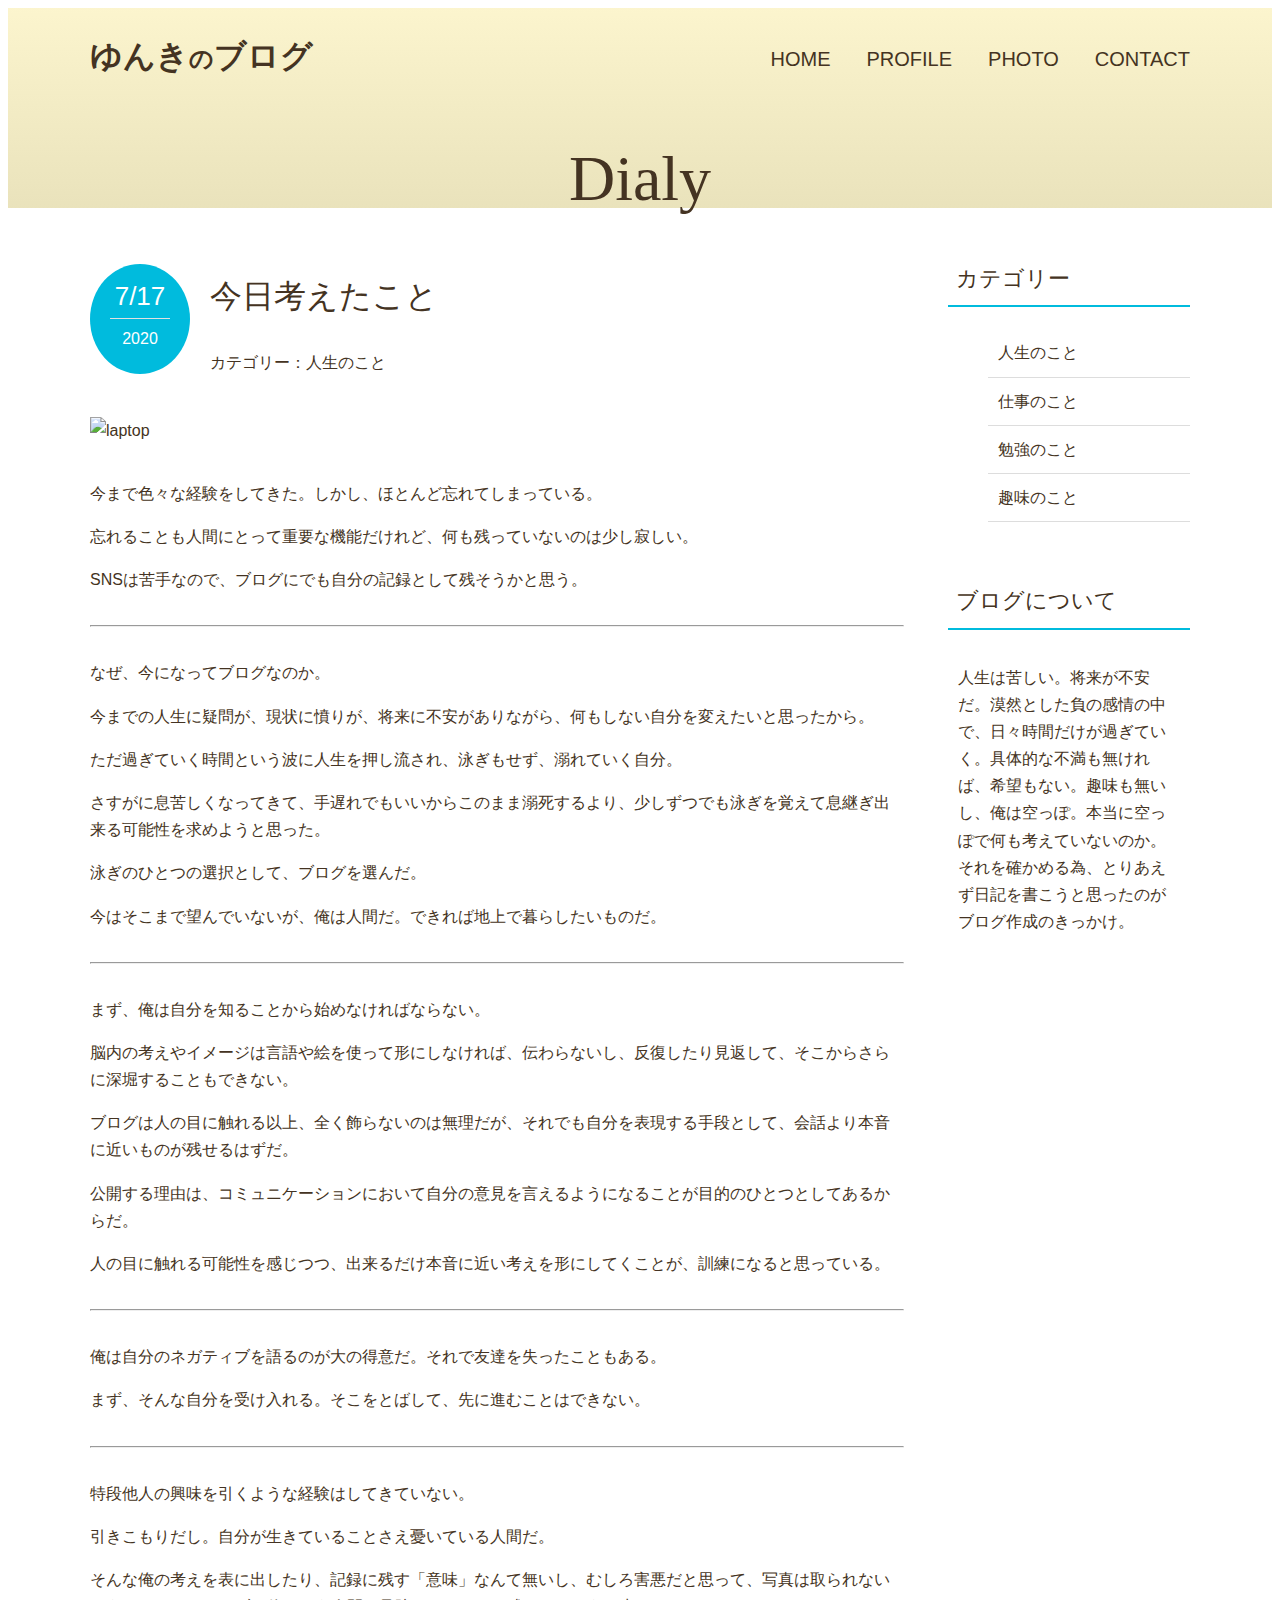
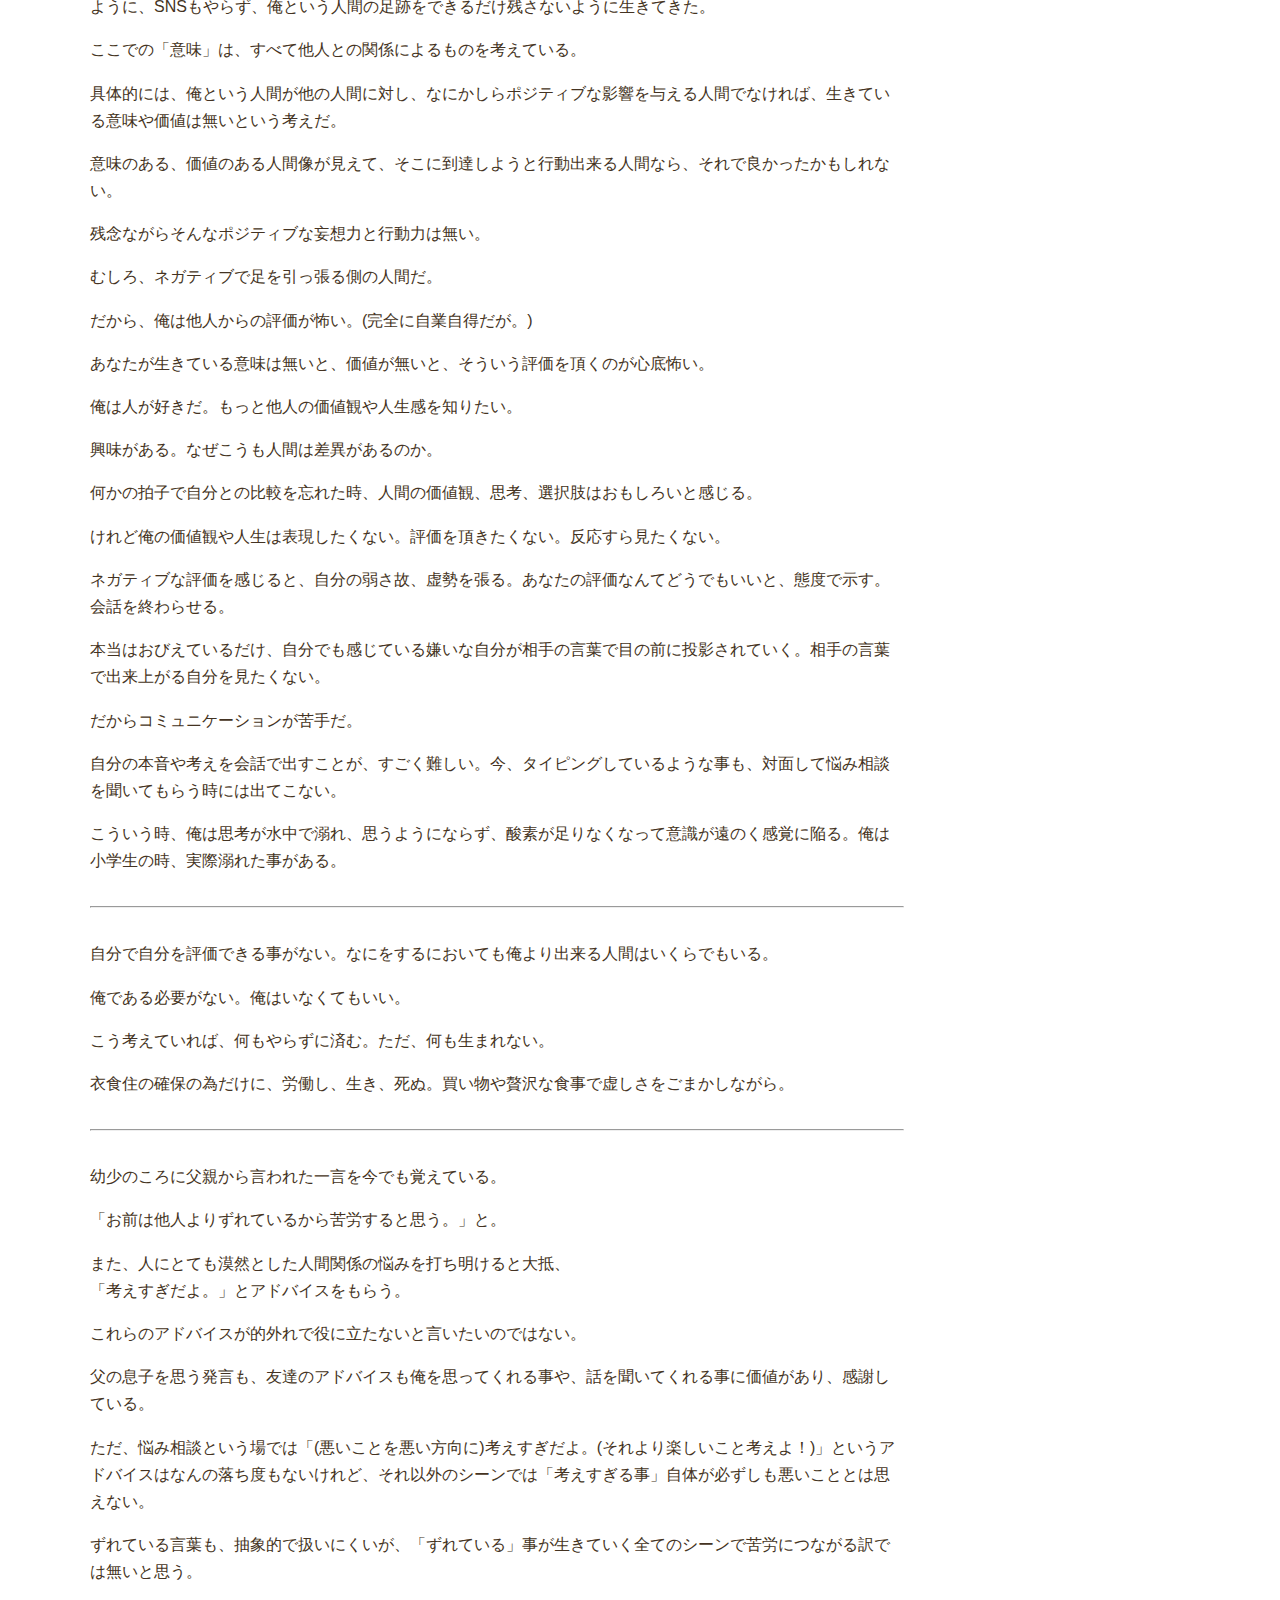
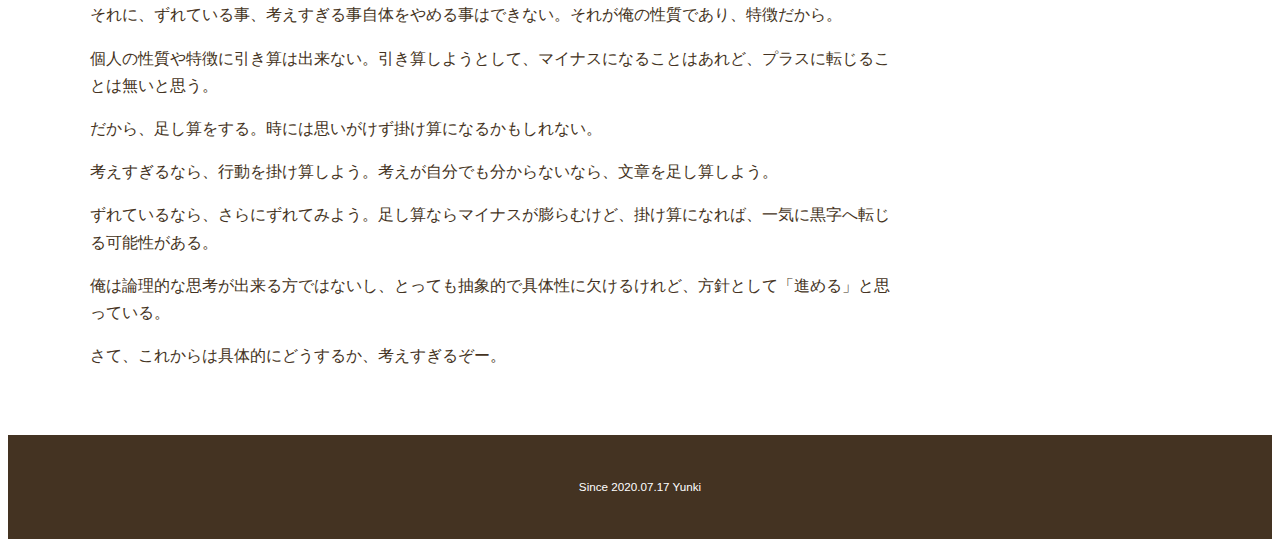
==== dialy.html @ 30a4ca78 "Update dialy.html" ====
<!doctype html>
<html lang="ja">
    <head>
        <meta charset="UTF-8">
        <meta name="description" content="日記、考えたことを記録する場所">
        <meta name="viewport" content="width=device-width, initial-scale=1.0, maximum-scale=1.0, minimum-scale=1.0">
            <title>ゆんきdialy</title>
        <link rel="stylesheet" href="https://unpkg.com/ress/dist/ress.min.css">
        <link href="https://fonts.googleapis.com/css?family=Philosopher" rel="stylesheet">
        <link href="https://shiro06yuki.github.io/mysite/style.css" rel="stylesheet">
        <script src="js/jquery-2.1.4.min.js"></script>
        <script src="js/style.js"></script>
        
        <!-- Favicon -->
        <link rel="icon" type="image/png" href="img/y.png">
            
    </head> 

    <body>
        <div id="dialy" class="big-bg">
        <header class="page-header wrapper">
            <h1><a href="index.html" class="home-title">ゆんき<span class="no">の</span>ブログ</a></h1>
            <nav>
             <ul class="main-nav">
                <li><a href="index.html">Home</a></li>
                <li><a href="" >Profile</a></li>
                <li><a href="" >Photo</a></li>
                <li><a href="" >Contact</a></li>
             </ul>
            </nav>
        </header>
        <div class="wrapper">
            <h2 class="page-title ">Dialy</h2>
        </div><!-- /.wrapper -->
        </div>

        <div class="dialy-contents wrapper">
            <article>
                <header class="post-info">
                  <h2 class="post-title">今日考えたこと</h2>
                  <p class="post-date">7/17 <span>2020</span></p>
                  <p class="post-cat">カテゴリー：人生のこと</p>
                </header>
                <img src="https://shiro06yuki/github.io/img/laptop.png" alt="laptop">
                <P>今まで色々な経験をしてきた。しかし、ほとんど忘れてしまっている。</P>
                <p>忘れることも人間にとって重要な機能だけれど、何も残っていないのは少し寂しい。</p>
                <p>SNSは苦手なので、ブログにでも自分の記録として残そうかと思う。</p>
                <hr>
                <p>なぜ、今になってブログなのか。</p>
                <p>今までの人生に疑問が、現状に憤りが、将来に不安がありながら、何もしない自分を変えたいと思ったから。</p>
                <p>ただ過ぎていく時間という波に人生を押し流され、泳ぎもせず、溺れていく自分。</p>
                <p>さすがに息苦しくなってきて、手遅れでもいいからこのまま溺死するより、少しずつでも泳ぎを覚えて息継ぎ出来る可能性を求めようと思った。</p>
                <P>泳ぎのひとつの選択として、ブログを選んだ。</P>
                <p>今はそこまで望んでいないが、俺は人間だ。できれば地上で暮らしたいものだ。</p>
                <hr>
                <p>まず、俺は自分を知ることから始めなければならない。</p>
                <p>脳内の考えやイメージは言語や絵を使って形にしなければ、伝わらないし、反復したり見返して、そこからさらに深堀することもできない。</p>
                <p>ブログは人の目に触れる以上、全く飾らないのは無理だが、それでも自分を表現する手段として、会話より本音に近いものが残せるはずだ。</p>
                <p>公開する理由は、コミュニケーションにおいて自分の意見を言えるようになることが目的のひとつとしてあるからだ。</p>
                <p>人の目に触れる可能性を感じつつ、出来るだけ本音に近い考えを形にしてくことが、訓練になると思っている。</p>
                <hr>
                <p>俺は自分のネガティブを語るのが大の得意だ。それで友達を失ったこともある。</p>
                <p>まず、そんな自分を受け入れる。そこをとばして、先に進むことはできない。</p>
                <hr>
                <p>特段他人の興味を引くような経験はしてきていない。</p>
                <p>引きこもりだし。自分が生きていることさえ憂いている人間だ。</p>
                <p>そんな俺の考えを表に出したり、記録に残す「意味」なんて無いし、むしろ害悪だと思って、写真は取られないように、SNSもやらず、俺という人間の足跡をできるだけ残さないように生きてきた。</p>
                <p>ここでの「意味」は、すべて他人との関係によるものを考えている。</p>
                <p>具体的には、俺という人間が他の人間に対し、なにかしらポジティブな影響を与える人間でなければ、生きている意味や価値は無いという考えだ。</p>
                <p>意味のある、価値のある人間像が見えて、そこに到達しようと行動出来る人間なら、それで良かったかもしれない。</p>
                <p>残念ながらそんなポジティブな妄想力と行動力は無い。</p>
                <p>むしろ、ネガティブで足を引っ張る側の人間だ。</p>
                <p>だから、俺は他人からの評価が怖い。(完全に自業自得だが。)</p>
                <p>あなたが生きている意味は無いと、価値が無いと、そういう評価を頂くのが心底怖い。</p>
                <p>俺は人が好きだ。もっと他人の価値観や人生感を知りたい。</p>
                <p>興味がある。なぜこうも人間は差異があるのか。</p>
                <p>何かの拍子で自分との比較を忘れた時、人間の価値観、思考、選択肢はおもしろいと感じる。</p>
                <p>けれど俺の価値観や人生は表現したくない。評価を頂きたくない。反応すら見たくない。</p>
                <p>ネガティブな評価を感じると、自分の弱さ故、虚勢を張る。あなたの評価なんてどうでもいいと、態度で示す。会話を終わらせる。</p>
                <p>本当はおびえているだけ、自分でも感じている嫌いな自分が相手の言葉で目の前に投影されていく。相手の言葉で出来上がる自分を見たくない。</p>
                <p>だからコミュニケーションが苦手だ。</p>
                <p>自分の本音や考えを会話で出すことが、すごく難しい。今、タイピングしているような事も、対面して悩み相談を聞いてもらう時には出てこない。</p>
                <p>こういう時、俺は思考が水中で溺れ、思うようにならず、酸素が足りなくなって意識が遠のく感覚に陥る。俺は小学生の時、実際溺れた事がある。</p>
                <hr>
                <p>自分で自分を評価できる事がない。なにをするにおいても俺より出来る人間はいくらでもいる。</p>
                <P>俺である必要がない。俺はいなくてもいい。</P>
                <p>こう考えていれば、何もやらずに済む。ただ、何も生まれない。</p>
                <p>衣食住の確保の為だけに、労働し、生き、死ぬ。買い物や贅沢な食事で虚しさをごまかしながら。</P>
                <hr>
                <p>幼少のころに父親から言われた一言を今でも覚えている。</p>
                <p>「お前は他人よりずれているから苦労すると思う。」と。</p>
                <p>また、人にとても漠然とした人間関係の悩みを打ち明けると大抵、<br>
                   「考えすぎだよ。」とアドバイスをもらう。</p>
                <p>これらのアドバイスが的外れで役に立たないと言いたいのではない。</p>
                <p>父の息子を思う発言も、友達のアドバイスも俺を思ってくれる事や、話を聞いてくれる事に価値があり、感謝している。</p>
                <p>ただ、悩み相談という場では「(悪いことを悪い方向に)考えすぎだよ。(それより楽しいこと考えよ！)」というアドバイスはなんの落ち度もないけれど、それ以外のシーンでは「考えすぎる事」自体が必ずしも悪いこととは思えない。</p>
                <p>ずれている言葉も、抽象的で扱いにくいが、「ずれている」事が生きていく全てのシーンで苦労につながる訳では無いと思う。</p>
                <p>それに、ずれている事、考えすぎる事自体をやめる事はできない。それが俺の性質であり、特徴だから。</p>
                <p>個人の性質や特徴に引き算は出来ない。引き算しようとして、マイナスになることはあれど、プラスに転じることは無いと思う。</p>
                <p>だから、足し算をする。時には思いがけず掛け算になるかもしれない。</p>
                <p>考えすぎるなら、行動を掛け算しよう。考えが自分でも分からないなら、文章を足し算しよう。</p>
                <p>ずれているなら、さらにずれてみよう。足し算ならマイナスが膨らむけど、掛け算になれば、一気に黒字へ転じる可能性がある。</p>
                <p>俺は論理的な思考が出来る方ではないし、とっても抽象的で具体性に欠けるけれど、方針として「進める」と思っている。</p>
                <p>さて、これからは具体的にどうするか、考えすぎるぞー。</p>    
            </article>
            <aside>
                <h3 class="sub-title">カテゴリー</h3>
                <ul class="sub-menu">
                    <li><a href="#">人生のこと</a></li>
                    <li><a href="#">仕事のこと</a></li>
                    <li><a href="#">勉強のこと</a></li>
                    <li><a href="#">趣味のこと</a></li>
                </ul>

                <h3 class="sub-title">ブログについて</h3>
                <p>人生は苦しい。将来が不安だ。漠然とした負の感情の中で、日々時間だけが過ぎていく。具体的な不満も無ければ、希望もない。趣味も無いし、俺は空っぽ。本当に空っぽで何も考えていないのか。それを確かめる為、とりあえず日記を書こうと思ったのがブログ作成のきっかけ。
                </p>
            </aside>
        </div><!-- /.news-contents -->

        <footer>
            <div class="wrapper">
                <p><small>Since 2020.07.17 Yunki</small></p>
            </div>
        </footer>
    </body>       
</html>
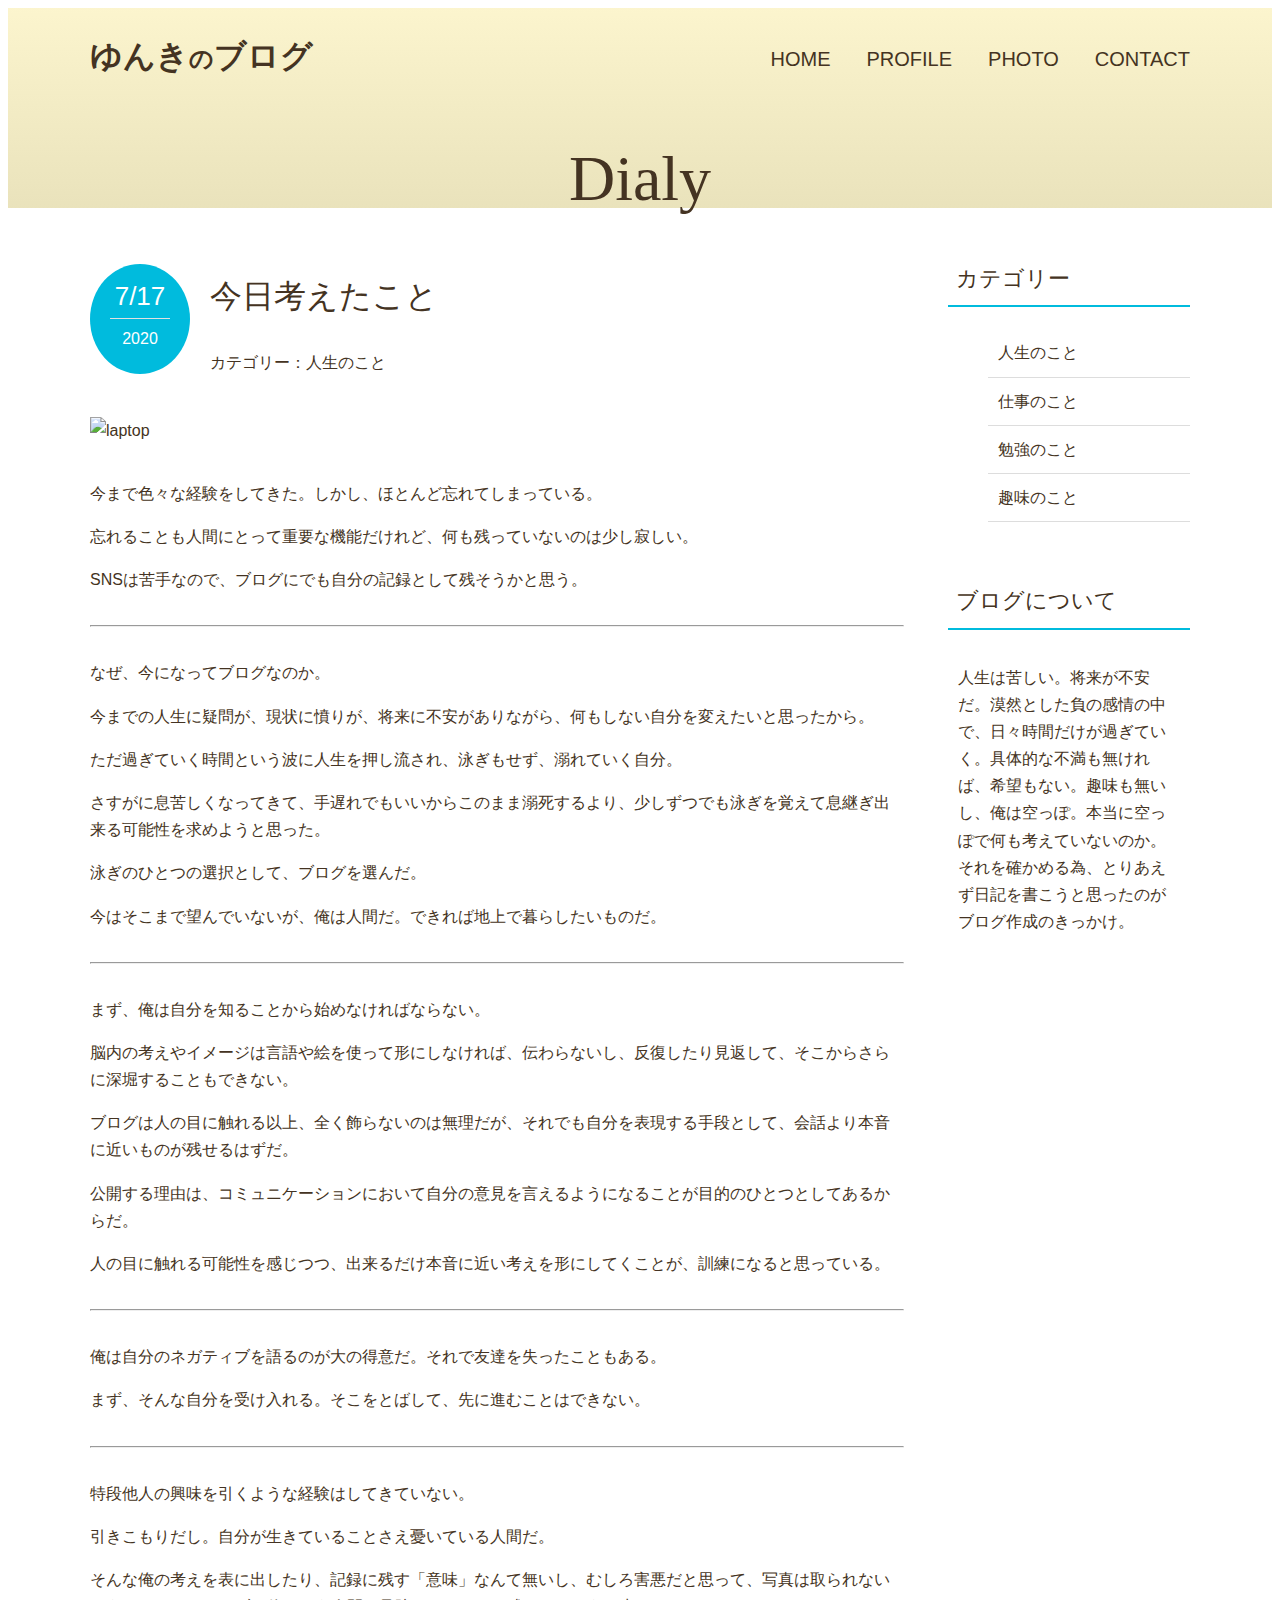
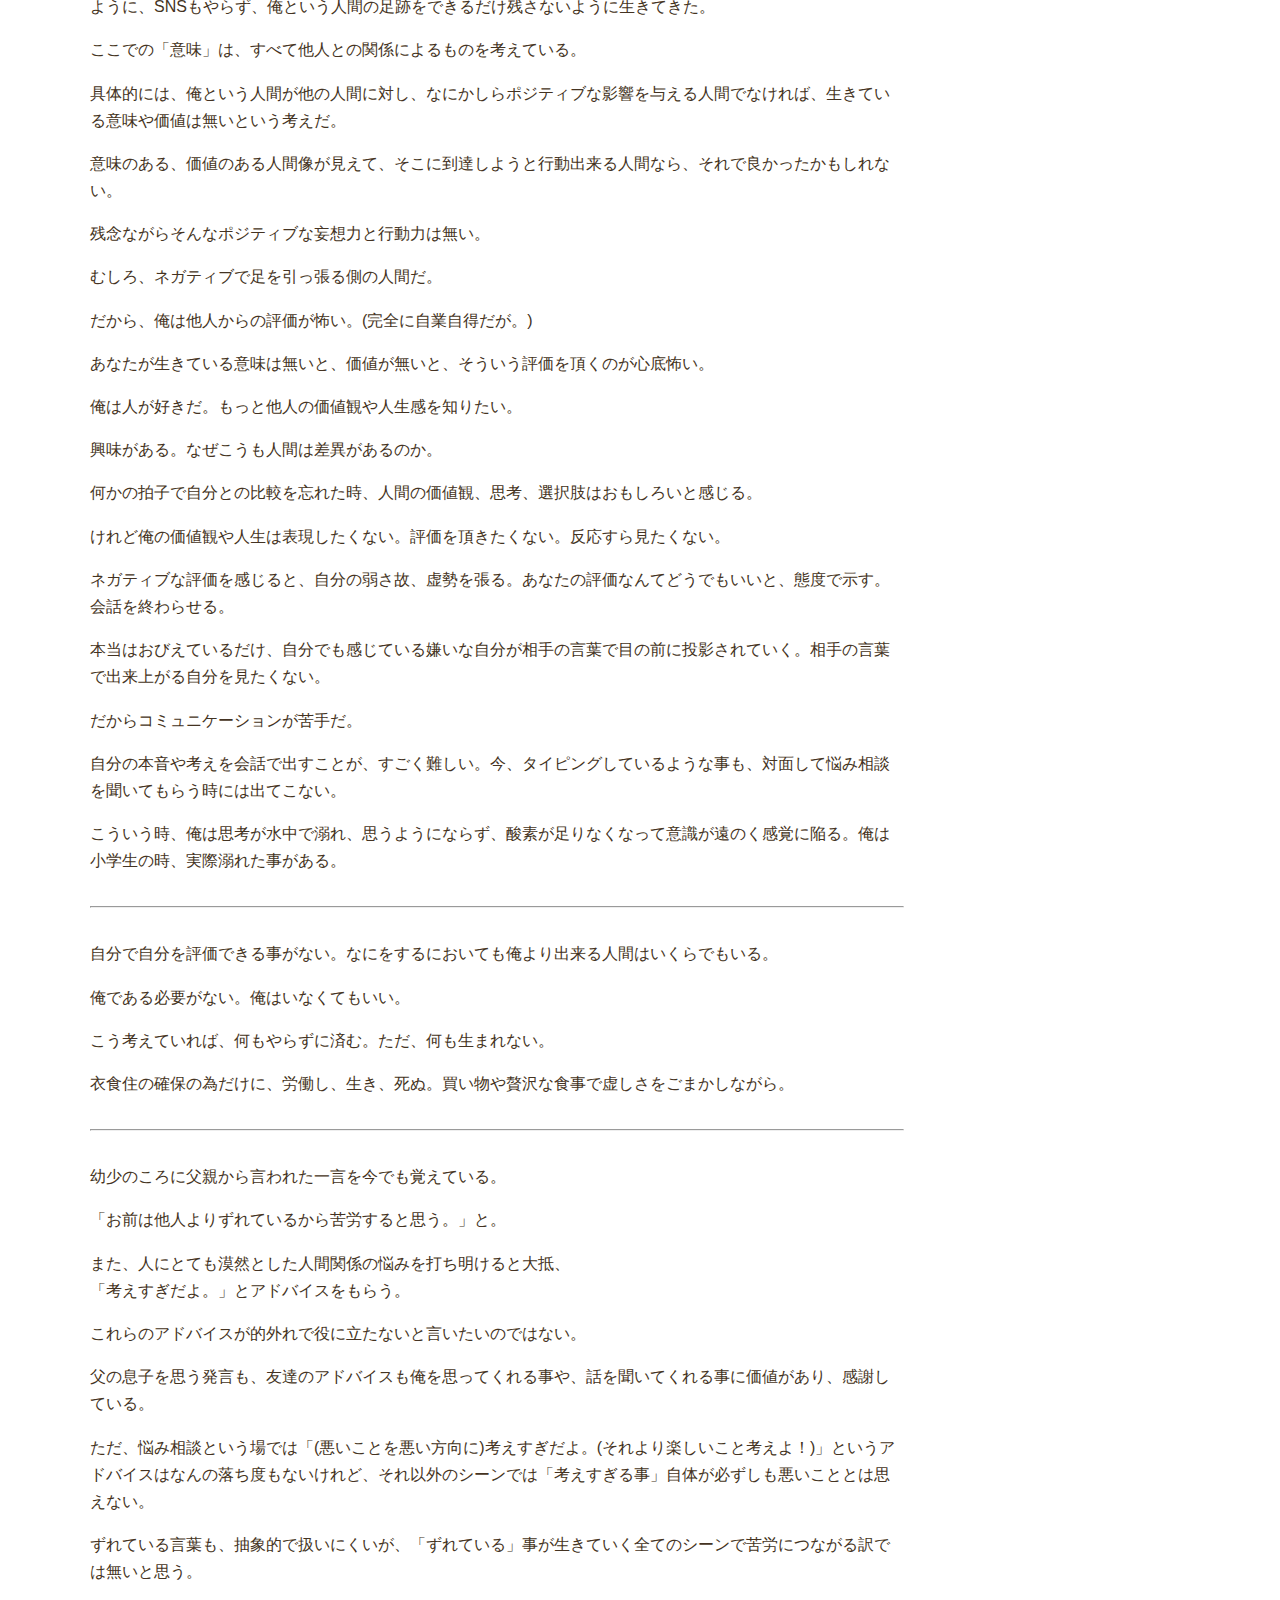
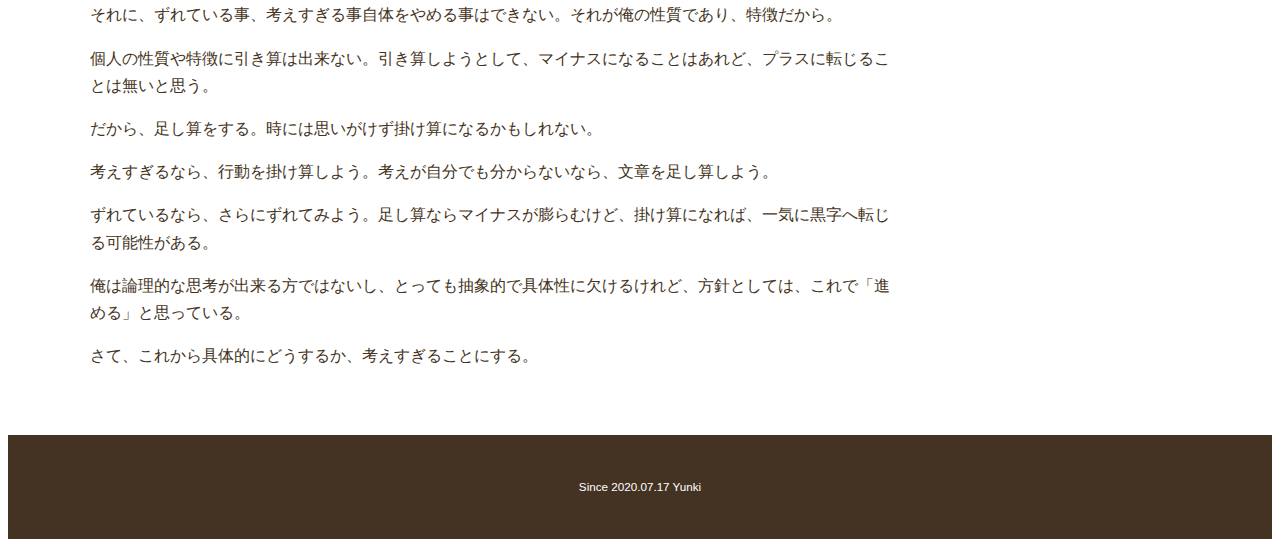
==== commit 7263df6e: "Update dialy.html" ====
--- a/dialy.html
+++ b/dialy.html
@@ -12,7 +12,7 @@
         <script src="js/style.js"></script>
         
         <!-- Favicon -->
-        <link rel="icon" type="image/png" href="img/y.png">
+        <link rel="icon" type="image/png" href="https://github.com/shiro06yuki/mysite/blob/master/y.png?raw=true">
             
     </head> 
 
@@ -41,7 +41,7 @@
                   <p class="post-date">7/17 <span>2020</span></p>
                   <p class="post-cat">カテゴリー：人生のこと</p>
                 </header>
-                <img src="https://shiro06yuki/github.io/img/laptop.png" alt="laptop">
+                <img src="https://github.com/shiro06yuki/mysite/blob/master/laptop.png?raw=true" alt="laptop">
                 <P>今まで色々な経験をしてきた。しかし、ほとんど忘れてしまっている。</P>
                 <p>忘れることも人間にとって重要な機能だけれど、何も残っていないのは少し寂しい。</p>
                 <p>SNSは苦手なので、ブログにでも自分の記録として残そうかと思う。</p>
@@ -100,8 +100,8 @@
                 <p>だから、足し算をする。時には思いがけず掛け算になるかもしれない。</p>
                 <p>考えすぎるなら、行動を掛け算しよう。考えが自分でも分からないなら、文章を足し算しよう。</p>
                 <p>ずれているなら、さらにずれてみよう。足し算ならマイナスが膨らむけど、掛け算になれば、一気に黒字へ転じる可能性がある。</p>
-                <p>俺は論理的な思考が出来る方ではないし、とっても抽象的で具体性に欠けるけれど、方針として「進める」と思っている。</p>
-                <p>さて、これからは具体的にどうするか、考えすぎるぞー。</p>    
+                <p>俺は論理的な思考が出来る方ではないし、とっても抽象的で具体性に欠けるけれど、方針としては、これで「進める」と思っている。</p>
+                <p>さて、これから具体的にどうするか、考えすぎることにする。</p>    
             </article>
             <aside>
                 <h3 class="sub-title">カテゴリー</h3>
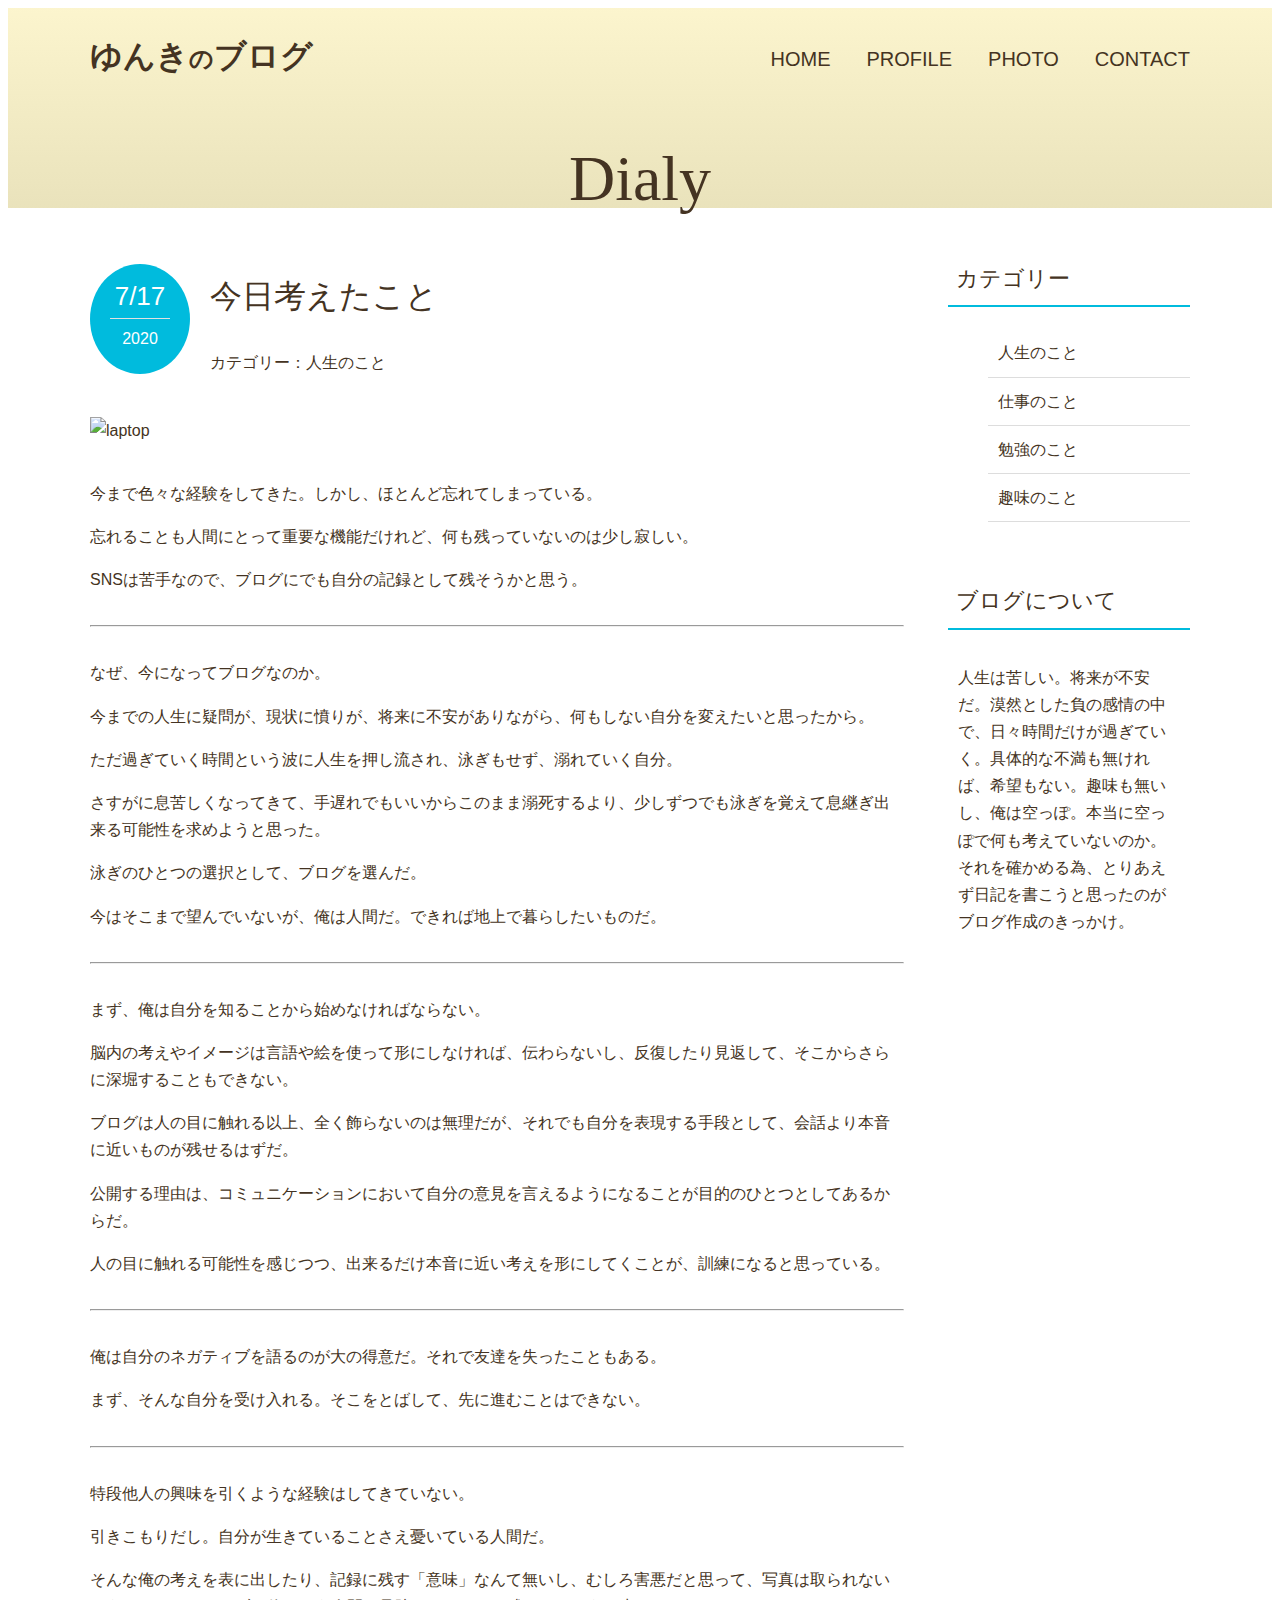
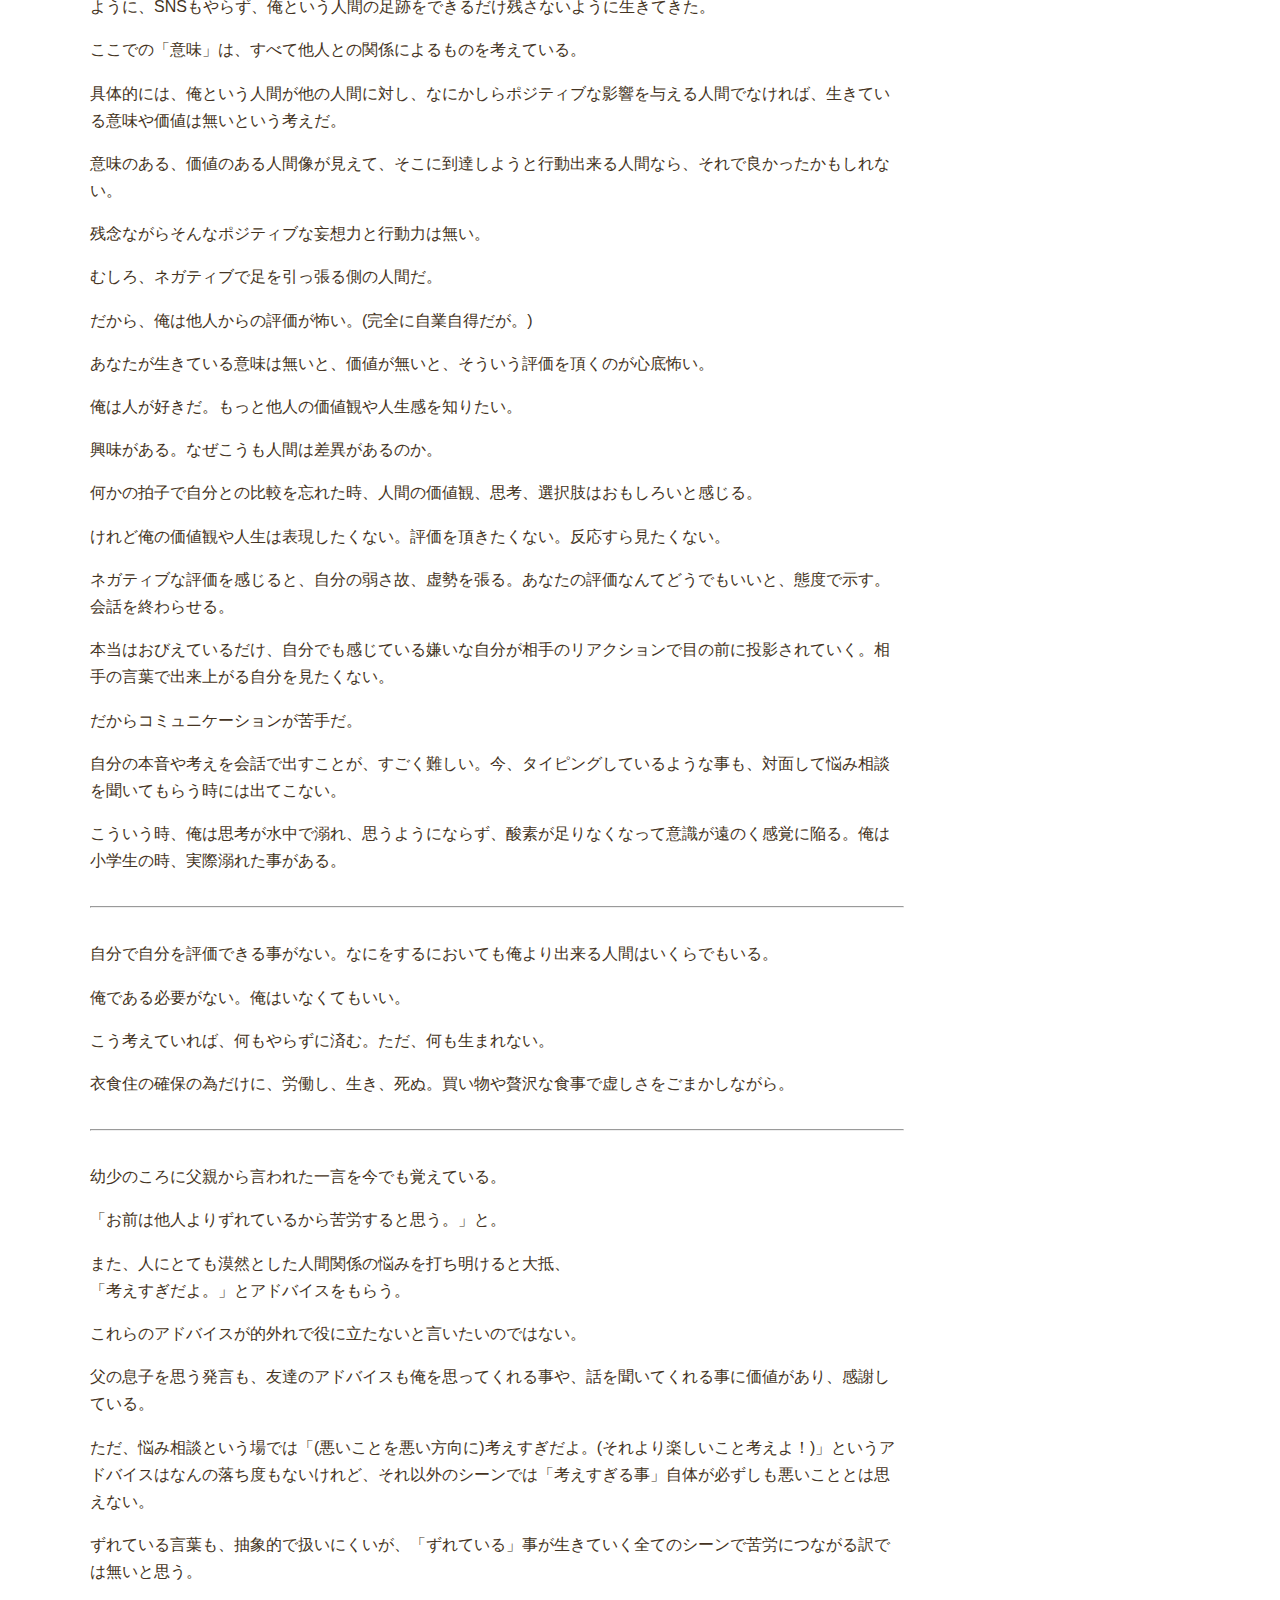
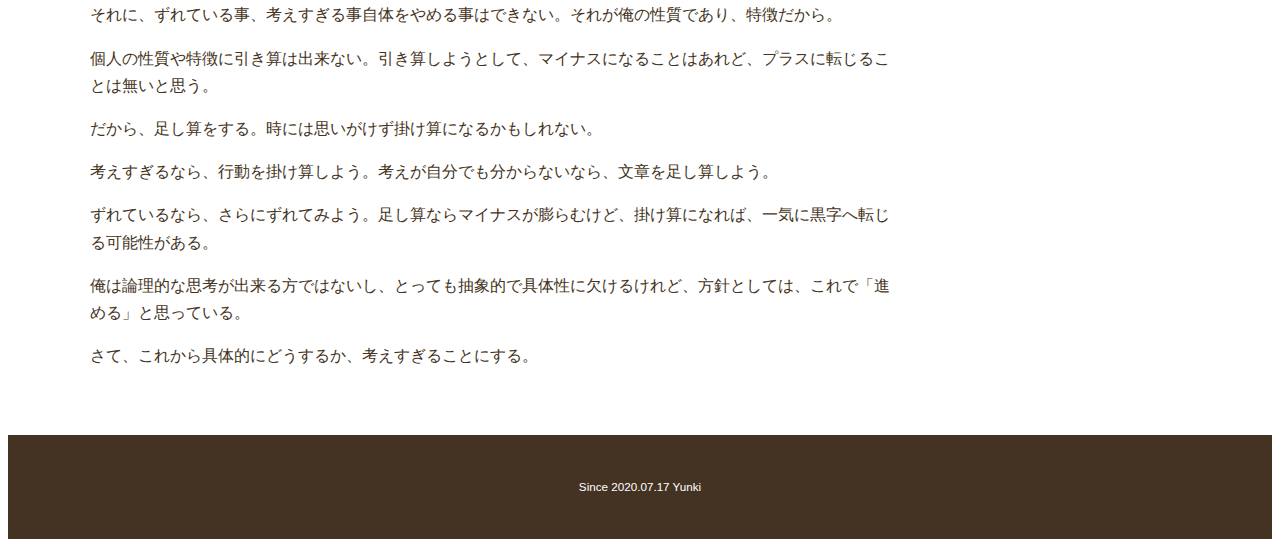
==== commit ad3bf698: "Update dialy.html" ====
--- a/dialy.html
+++ b/dialy.html
@@ -77,7 +77,7 @@
                 <p>何かの拍子で自分との比較を忘れた時、人間の価値観、思考、選択肢はおもしろいと感じる。</p>
                 <p>けれど俺の価値観や人生は表現したくない。評価を頂きたくない。反応すら見たくない。</p>
                 <p>ネガティブな評価を感じると、自分の弱さ故、虚勢を張る。あなたの評価なんてどうでもいいと、態度で示す。会話を終わらせる。</p>
-                <p>本当はおびえているだけ、自分でも感じている嫌いな自分が相手の言葉で目の前に投影されていく。相手の言葉で出来上がる自分を見たくない。</p>
+                <p>本当はおびえているだけ、自分でも感じている嫌いな自分が相手のリアクションで目の前に投影されていく。相手の言葉で出来上がる自分を見たくない。</p>
                 <p>だからコミュニケーションが苦手だ。</p>
                 <p>自分の本音や考えを会話で出すことが、すごく難しい。今、タイピングしているような事も、対面して悩み相談を聞いてもらう時には出てこない。</p>
                 <p>こういう時、俺は思考が水中で溺れ、思うようにならず、酸素が足りなくなって意識が遠のく感覚に陥る。俺は小学生の時、実際溺れた事がある。</p>
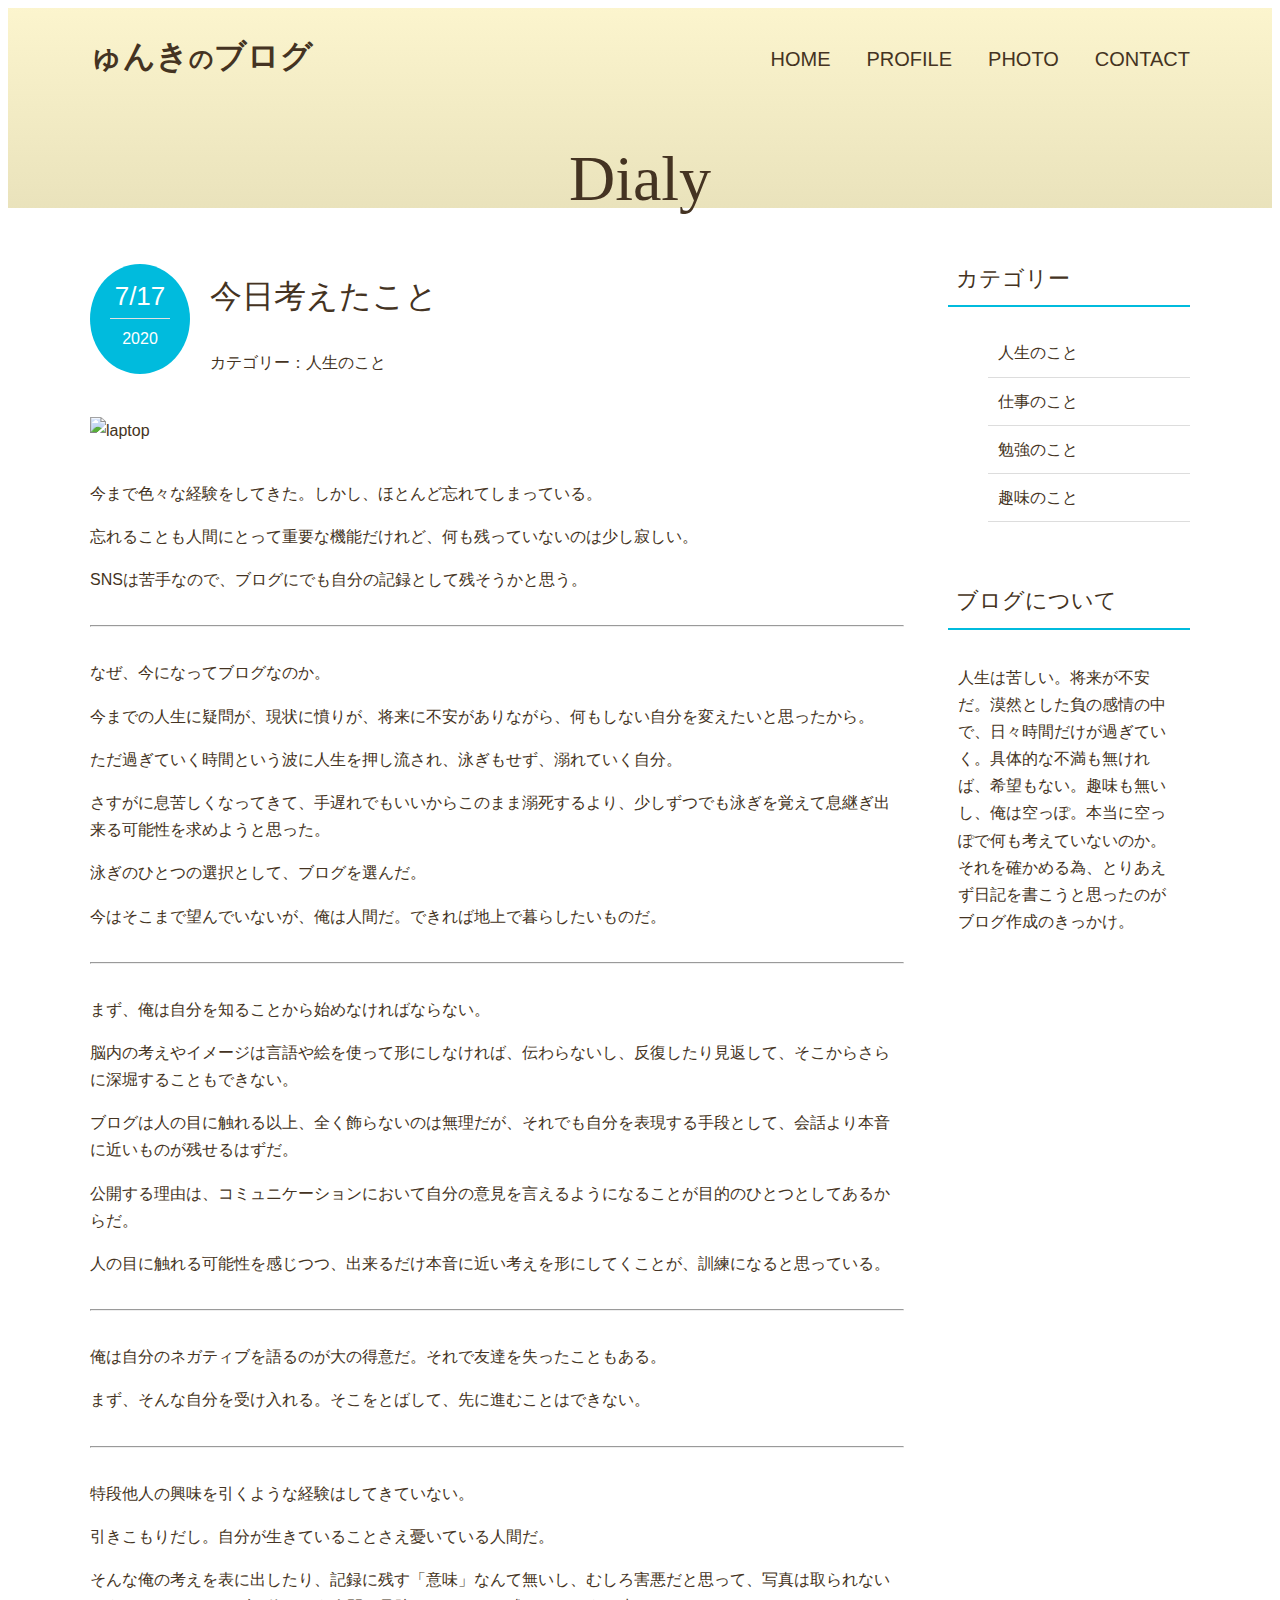
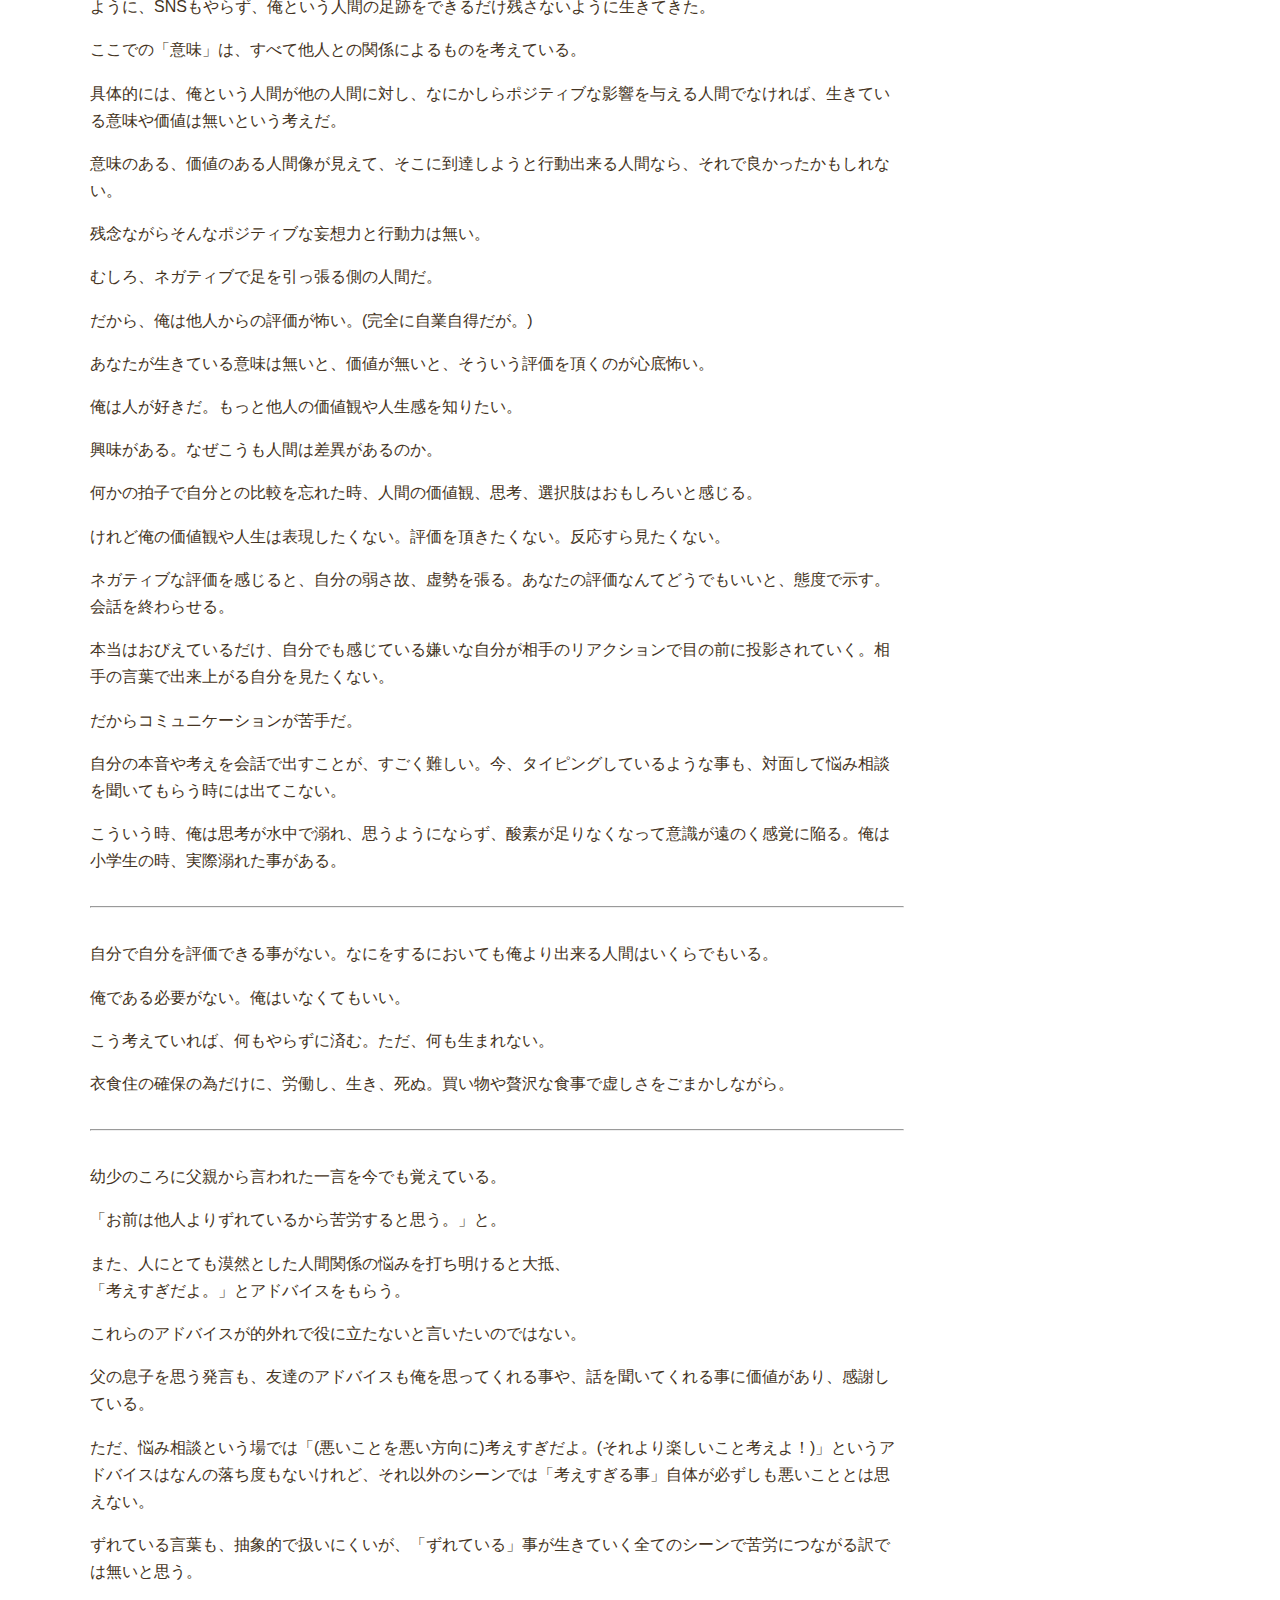
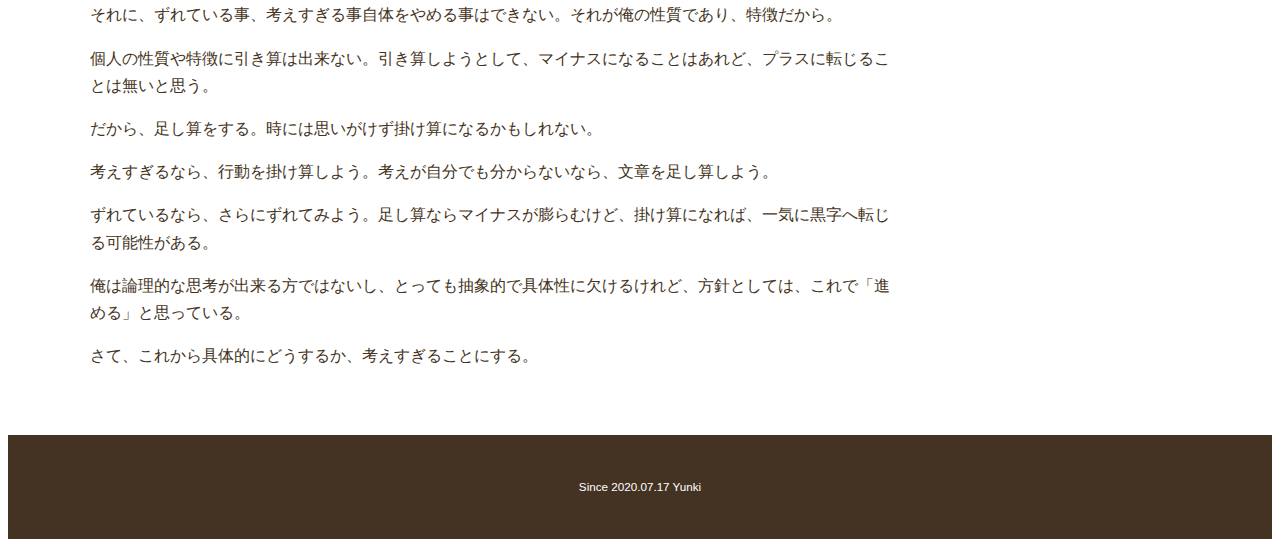
==== commit 68bf4252: "Update dialy.html" ====
--- a/dialy.html
+++ b/dialy.html
@@ -4,7 +4,7 @@
         <meta charset="UTF-8">
         <meta name="description" content="日記、考えたことを記録する場所">
         <meta name="viewport" content="width=device-width, initial-scale=1.0, maximum-scale=1.0, minimum-scale=1.0">
-            <title>ゆんきdialy</title>
+            <title>ゅんきdialy</title>
         <link rel="stylesheet" href="https://unpkg.com/ress/dist/ress.min.css">
         <link href="https://fonts.googleapis.com/css?family=Philosopher" rel="stylesheet">
         <link href="https://shiro06yuki.github.io/mysite/style.css" rel="stylesheet">
@@ -19,7 +19,7 @@
     <body>
         <div id="dialy" class="big-bg">
         <header class="page-header wrapper">
-            <h1><a href="index.html" class="home-title">ゆんき<span class="no">の</span>ブログ</a></h1>
+            <h1><a href="index.html" class="home-title">ゅんき<span class="no">の</span>ブログ</a></h1>
             <nav>
              <ul class="main-nav">
                 <li><a href="index.html">Home</a></li>
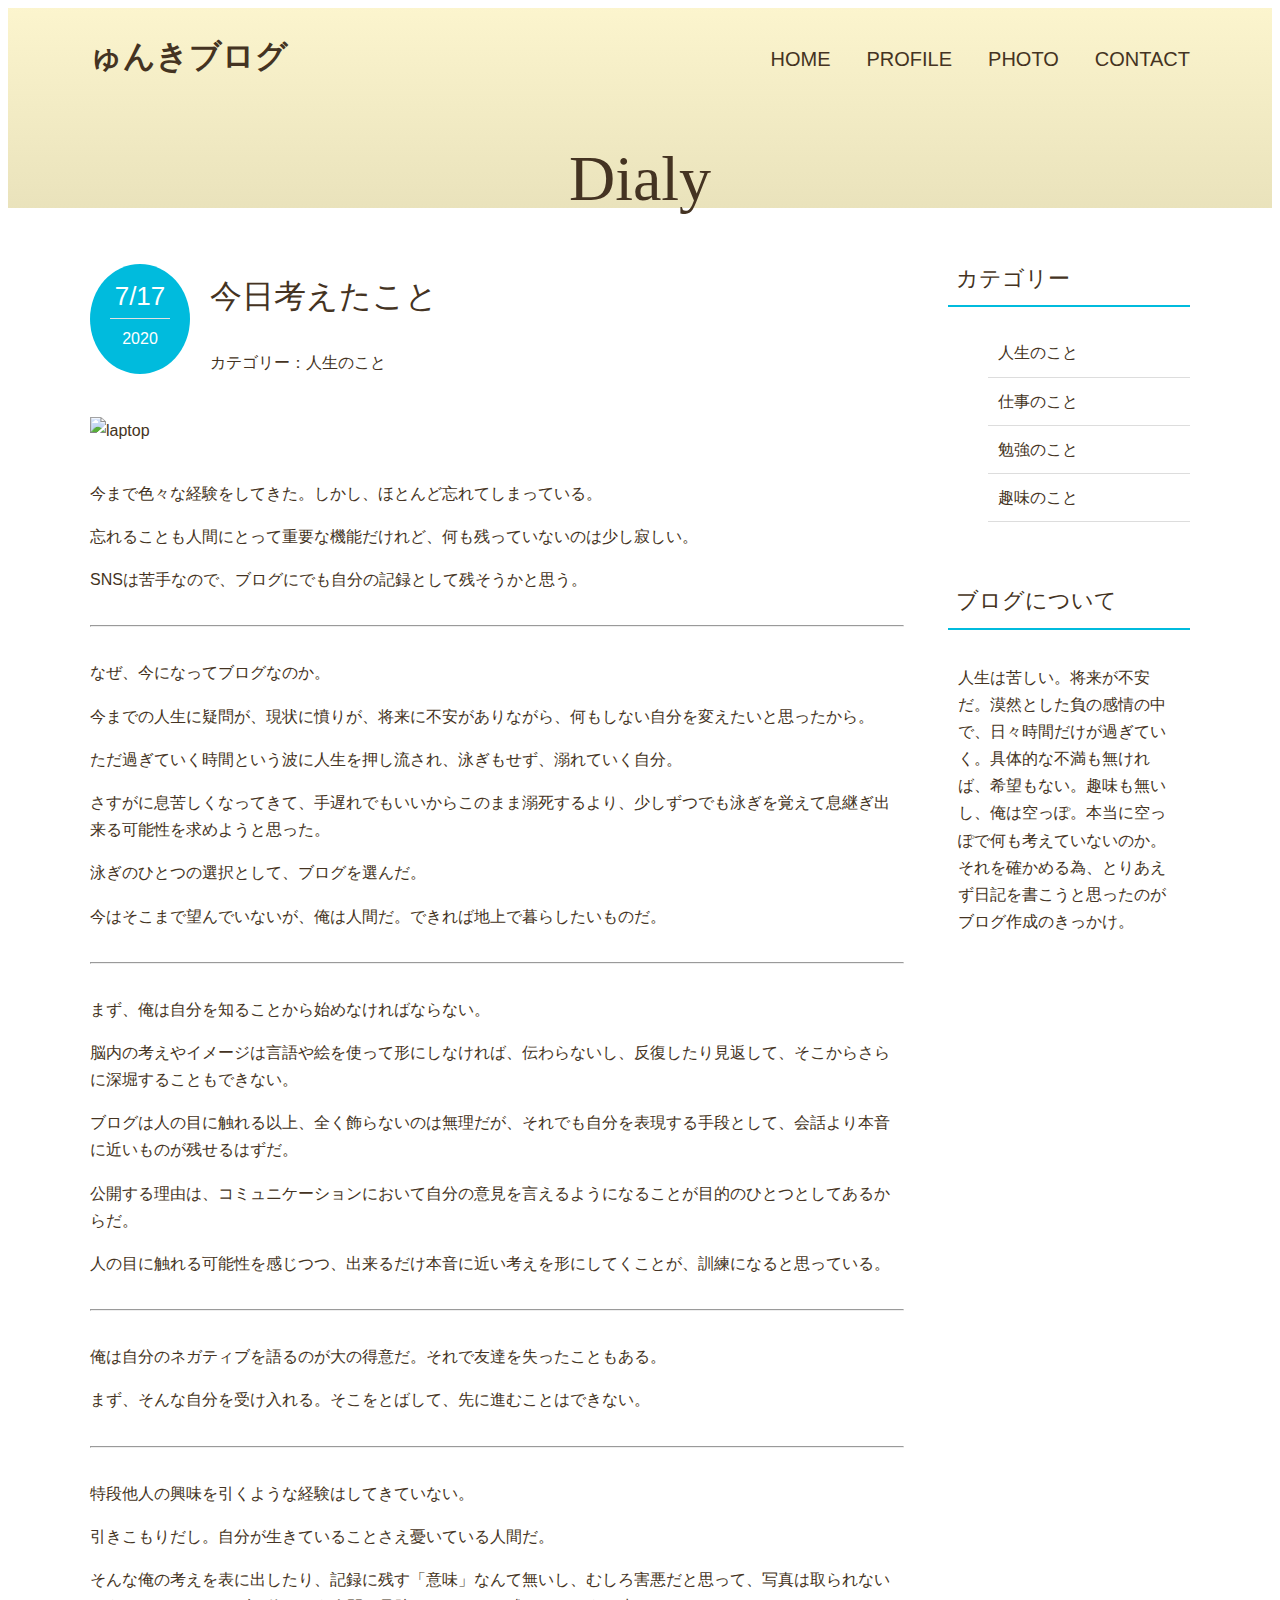
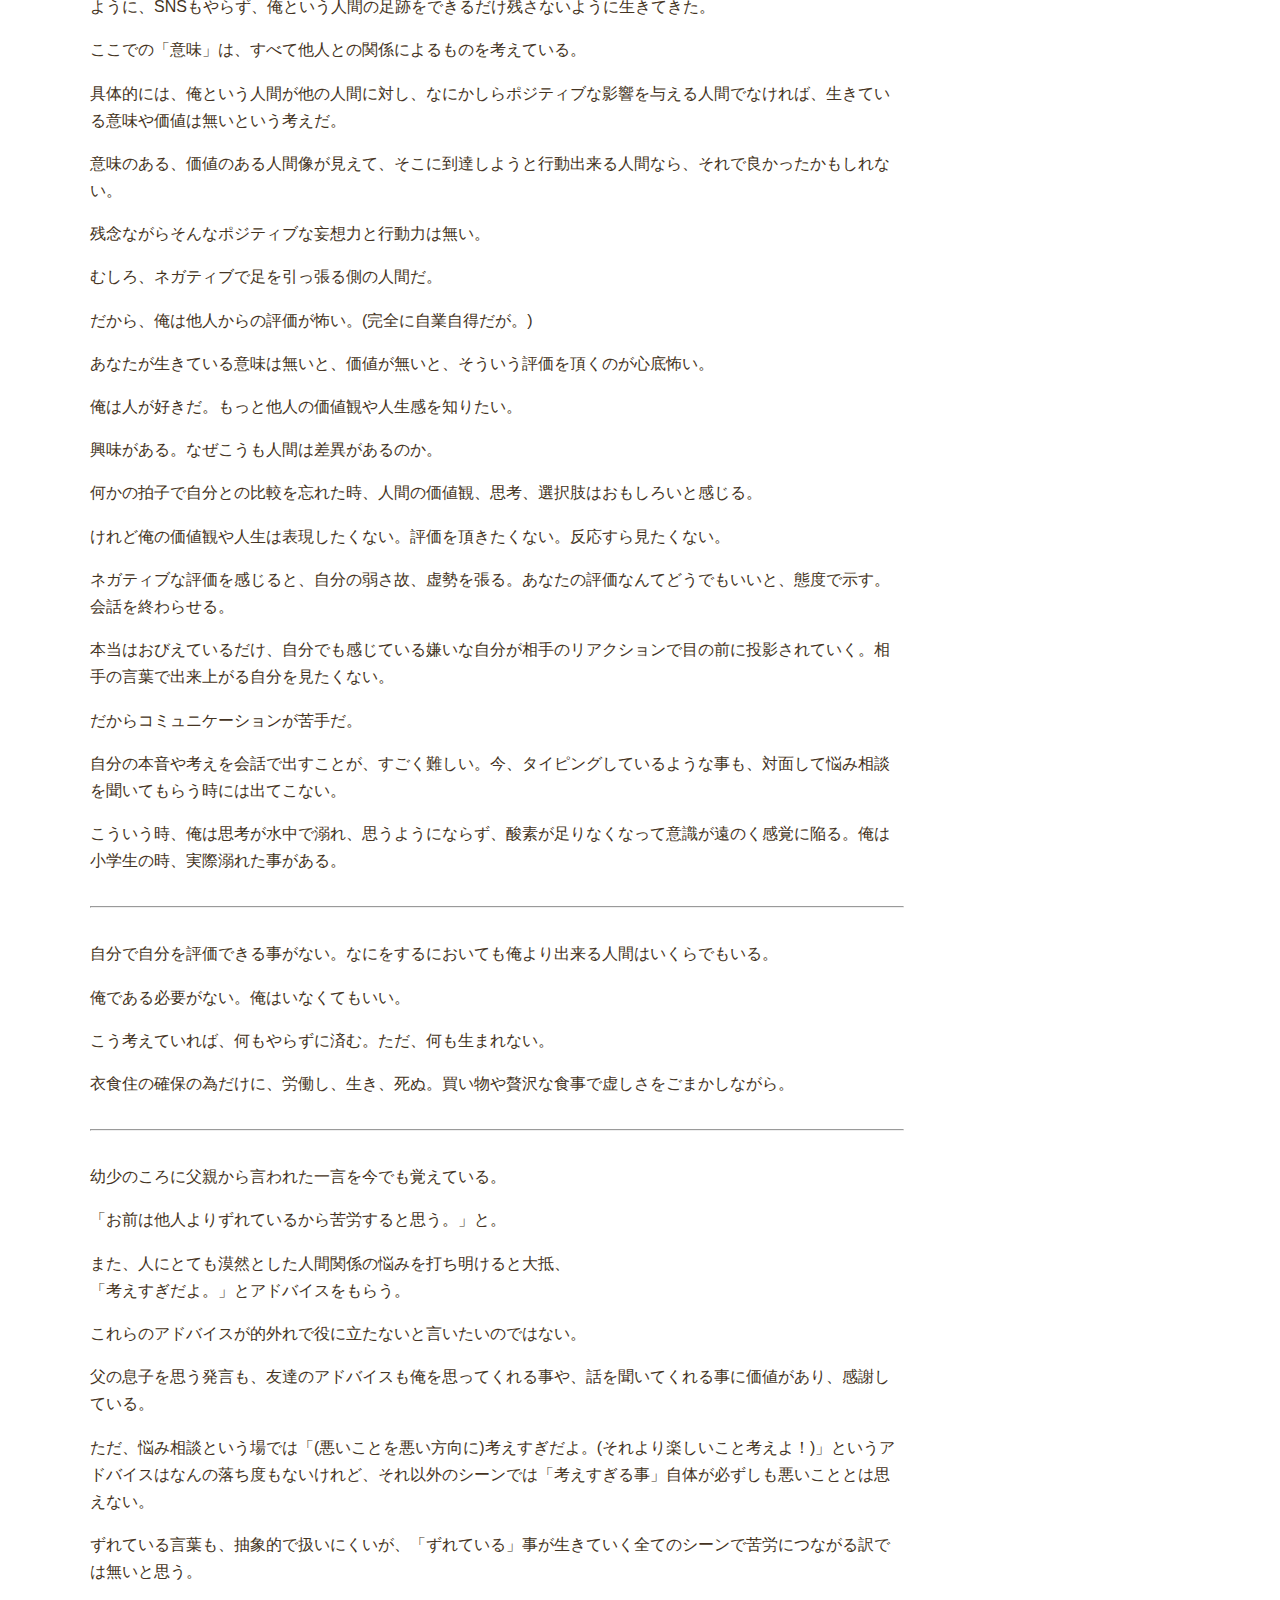
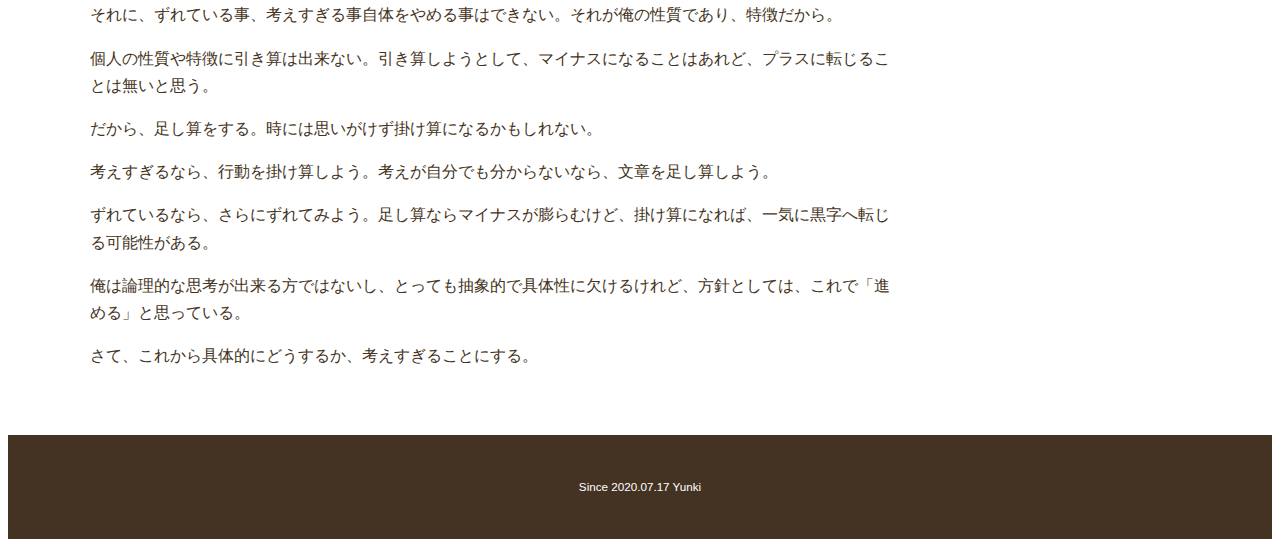
==== commit c68ca3a5: "Update dialy.html" ====
--- a/dialy.html
+++ b/dialy.html
@@ -19,7 +19,7 @@
     <body>
         <div id="dialy" class="big-bg">
         <header class="page-header wrapper">
-            <h1><a href="index.html" class="home-title">ゅんき<span class="no">の</span>ブログ</a></h1>
+            <h1><a href="index.html" class="home-title">ゅんきブログ</a></h1>
             <nav>
              <ul class="main-nav">
                 <li><a href="index.html">Home</a></li>
